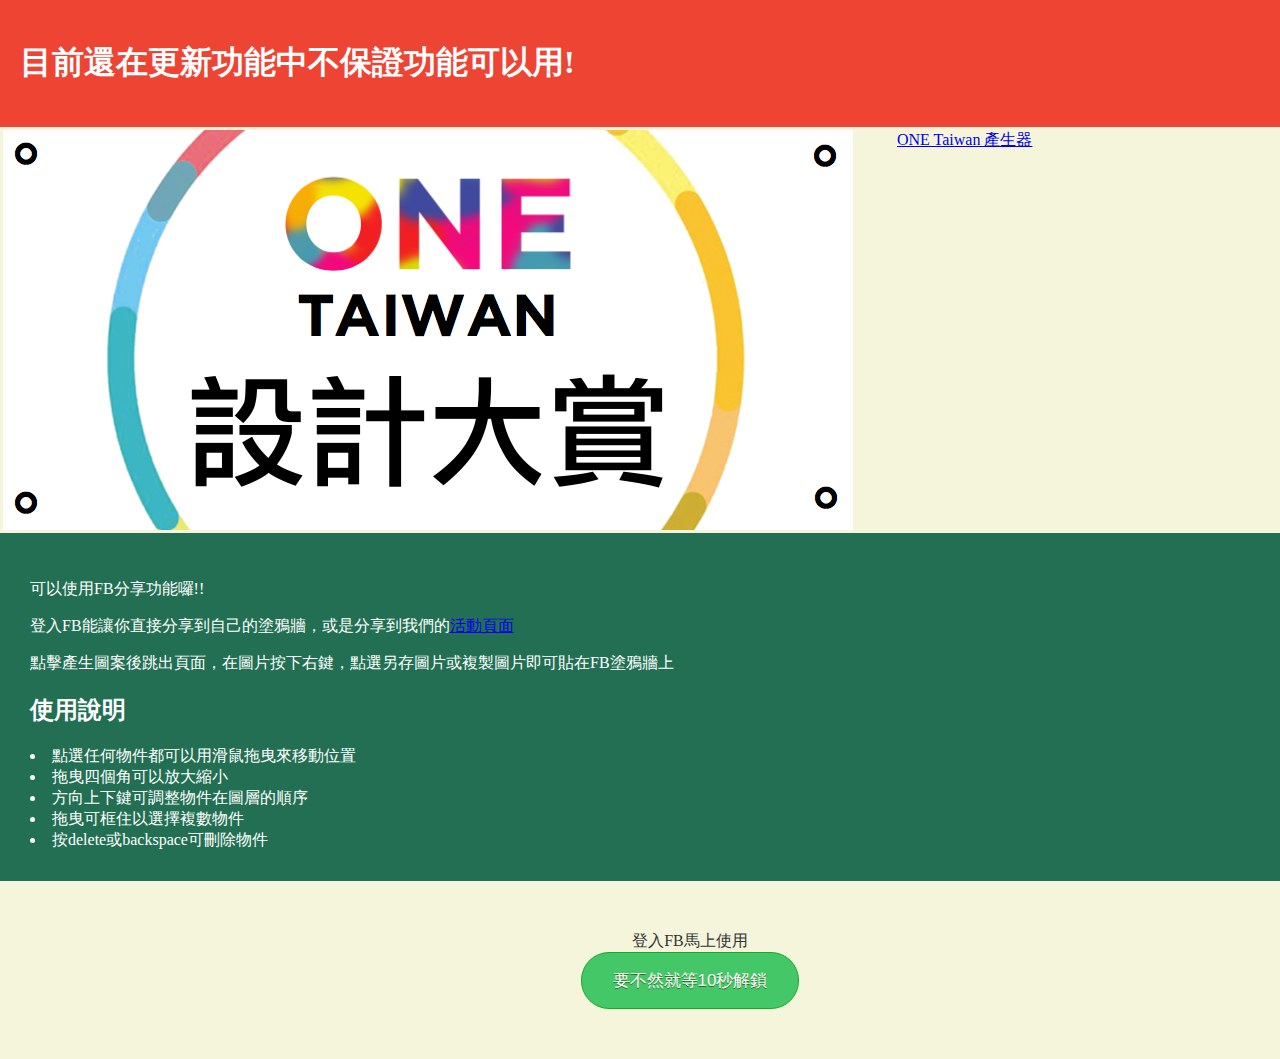
==== index.html @ f799602e "btw" ====
<html>
<head>
	<title>ONETAIWAN產生器</title>
	<meta charset='utf-8'>
	<meta property="og:type" content="article" />
	<meta property="og:url" content="http://jerrypupu111.github.io"/>
	<meta property="og:title" content="ONETAIWAN 最好用 產生器"/>
	<meta property="og:description" content="Is it good to use? 謀哩每笑用跨賣喔"/>
	<meta property="og:image" content="http://jerrypupu111.github.io/title.png"/>
	<meta property="fb:app_id" content="1514218208899524"/>

	<link rel="stylesheet" href="index.css" />
	<script src="https://code.jquery.com/jquery-2.1.4.min.js"></script>
	<script src = "js/fabric.min.js"></script>

	<script src = 'js/script.js'></script>
	<script src = 'js/font.js'></script>
	<script src = "js/image.js"></script>
	<script src = "js/event.js"></script>
	
	

 	<script>
	  (function(i,s,o,g,r,a,m){i['GoogleAnalyticsObject']=r;i[r]=i[r]||function(){
	  (i[r].q=i[r].q||[]).push(arguments)},i[r].l=1*new Date();a=s.createElement(o),
	  m=s.getElementsByTagName(o)[0];a.async=1;a.src=g;m.parentNode.insertBefore(a,m)
	  })(window,document,'script','//www.google-analytics.com/analytics.js','ga');

	  ga('create', 'UA-69645811-1', 'auto');
	  ga('send', 'pageview');

	</script>
</head>
<body>

<div class="warning">
<h1>目前還在更新功能中不保證功能可以用!</h1>
</div>

<table>
<tr>
<td>
<a href="https://www.facebook.com/events/1217380698278728/"><img class="title" src="title.png" alt=""></a>

</td>
<td>
<div class="fb-page" data-href="https://www.facebook.com/onetaiwangen/" data-height="400"  data-small-header="false" data-adapt-container-width="true" data-hide-cover="false" data-show-facepile="true" data-show-posts="true"><div class="fb-xfbml-parse-ignore"><blockquote cite="https://www.facebook.com/onetaiwangen/"><a href="https://www.facebook.com/onetaiwangen/">ONE Taiwan 產生器</a></blockquote></div></div>
</td>
</tr>
</table>

<script async src="//pagead2.googlesyndication.com/pagead/js/adsbygoogle.js"></script>
<!-- auto1 -->
<ins class="adsbygoogle"
     style="display:block"
     data-ad-client="ca-pub-5054097744583766"
     data-ad-slot="4646217530"
     data-ad-format="auto"></ins>
<script>
(adsbygoogle = window.adsbygoogle || []).push({});
</script>


<header>
<p>可以使用FB分享功能囉!!</p>
<p>登入FB能讓你直接分享到自己的塗鴉牆，或是分享到我們的<a href="https://www.facebook.com/events/1217380698278728/">活動頁面</a></p>

<p>點擊產生圖案後跳出頁面，在圖片按下右鍵，點選另存圖片或複製圖片即可貼在FB塗鴉牆上</p>
<h2>使用說明</h2>
<li>點選任何物件都可以用滑鼠拖曳來移動位置</li>
<li>拖曳四個角可以放大縮小</li>	
<li>方向上下鍵可調整物件在圖層的順序</li>
<li>拖曳可框住以選擇複數物件</li>
<li>按delete或backspace可刪除物件</li>
</header>

<div class ="start-area">

<div class="fb-login-button" data-max-rows="1" data-size="xlarge" data-show-faces="false" data-auto-logout-link="false" onlogin = "login_btn_click();">登入FB馬上使用</div>

<button class="waitBtn greenBtn" onclick="wait(5);">要不然就等10秒解鎖</button>

</div>

<div class="main auth">
	<table>
	<td>
	<div class="side-bar">
		<li>圖片大小：</li>
		<div class="group">

			寬：<input type="number" class="number" max='2048' id="canvas-width" value="800">
			長：<input type="number" class="number" max='2048' id="canvas-height" value="800">
		</div>
		<li>新增物件：</li>
		<div class="new-area group">
			<p><button class="large-btn" id="add-normal-text">新增一般文字</button><button class="large-btn" id="add-color-text">新增彩色文字</button></p>
			<button onclick="addPeriod();">左邊的句點</button>
			<p>點擊添加圖片</p>
			<input type="image" class="image-btn" id="rim-image" src="rim.png" >
			<br>
			<div class="upload">
				<li>上傳圖片</li>
				<input type='file' onchange="readURL(this);"><br><br>
				<!--
				<li>圖片連結網址：</li>
				<div><input type="text"><button id="load-web-img">載入圖片</button></div>
				-->
			</div>
		</div>
		<br>
	
		<li>在點選狀態編輯物件：</li>	
		<div class='edit-area group'>
			
			<h2>文字內容：</h2><input type="text" id='text'></p>
			<p><button id="centerX">水平置中</button><button id="centerY">垂直置中</button></p>
			<p><button id="bringToFront">移至最上方</button><button id="sendToBack">移至最底層</button></p>
		</div>

		
		<button id="gen-btn" class="greenBtn" >產生圖案</button><br>
		
		<!--
		<div class="bottom-area">
			<label for="">下標1</label><input id='bottom-text1' class='bottom-text' type="text" value='文字'>
			<select class="font-size">
				<option value="40">小</option>
				<option value="80" selected>中</option>
				<option value="150">大</option>
			</select>
		</div>

		<button id="new" >新增下標</button>
		<button id="gen-btn" >產生圖案</button><br>
		-->
		<div class="not-login">
			<p>你沒有登入FB無法參加比賽或分享喔QQ</p>
		</div>

		<div class="auth-login">
			<p>分享內容：</p>
			<textarea name="" placeholder="建議加入#ONETAIWAN" id="message_area" cols="30" rows="10"></textarea>
			<p>建議在分享內容中加入hashtag: #ONETAIWAN</p>
			<p>可以讓更多人看到你製作的圖片喔</p>
			<button class="share-btn" id="share-event-btn" >分享至比賽活動頁面</button><br>
			<button class="share-btn" id="share-feed-btn" >分享至個人塗鴉牆</button><br>
			<a href="" class="fblink" id="fblink">如果沒有自動跳轉請點擊至分享頁面</a>
		</div>


		
	</div>
	</td>
	<td>
	<div class="canvas-area">
		<canvas id="canvas" width="800" height="800"></canvas>
		<script async src="//pagead2.googlesyndication.com/pagead/js/adsbygoogle.js"></script>
		<!-- horizontal -->
		<ins class="adsbygoogle"
		     style="display:inline-block;width:728px;height:90px"
		     data-ad-client="ca-pub-5054097744583766"
		     data-ad-slot="9216017937"></ins>
		<script>
		(adsbygoogle = window.adsbygoogle || []).push({});
		</script>
	</div>
	</td>
	</table>

</div>


<div class="hidden">
	<div class="bottom-text-template">
		<label for="bottom-text">下標</label><input class='bottom-text' type="text" value='文字'>
		<select class="font-size">
			<option value="40">小</option>
			<option value="80" selected>中</option>
			<option value="150">大</option>
		</select>
		<button class="remove-bottom"> 移除 </button>
	</div>
</div>
<div class="fb-comments" data-href="http://jerrypupu111.github.io" data-numposts="5"></div>
</body>


<script type="text/javascript">
var appId='1514218208899524';
var authToken;
window.fbAsyncInit = function() {
  FB.init({
    appId      : appId,
    xfbml      : true,
    version    : 'v2.5'
  });
  checklogin();

};

var tryAtStart = 0;
function login_btn_click()
{
	tryAtStart = 0;
	checklogin();
}
function fblogin()
{
	FB.login(function(response) {
	    if (response.authResponse) {
	    	//checklogin();
	    	authToken = response.authResponse.accessToken;
	    	checklogin();
	    } else {

	    }
	   },{
		    scope: 'publish_actions', 
		    return_scopes: true
	});
}

function checklogin()
{
	FB.getLoginStatus(function(response) {
      if (response.status === 'connected') {
        // the user is logged in and has authenticated your
        // app, and response.authResponse supplies
        // the user's ID, a valid access token, a signed
        // request, and the time the access token 
        // and signed request each expire
        var uid = response.authResponse.userID;
        var accessToken = response.authResponse.accessToken;
        authToken = accessToken;

        FB.api('/me/permissions', function(response){
		  if (response && response.data && response.data.length){
		    var permissions = response.data.shift();
		    console.log(permissions);
		    if (permissions.permission == 'publish_actions') {
		      	console.log('success');
        		removeFB();
		    }
		    else
		    {
		    	if(tryAtStart==0)
		    	{
		    		tryAtStart = 1;
		    		console.log('ask for permissions');
		    		fblogin();

		    	}
		    	
		    }
		  }
		});

        

      } else if (response.status === 'not_authorized') {
        // the user is logged in to Facebook, 
        // but has not authenticated your app
        fblogin();
      } else {
        // the user isn't logged in to Facebook.
        fblogin();
      }
     });

	
}

	(function(d, s, id){
	     var js, fjs = d.getElementsByTagName(s)[0];
	     if (d.getElementById(id)) {return;}
	     js = d.createElement(s); js.id = id;
	     js.src = "//connect.facebook.net/zh_TW/sdk.js";
	     fjs.parentNode.insertBefore(js, fjs);
	   }(document, 'script', 'facebook-jssdk'));
	</script>

	

</html>
---- index.css ----
.auth
{
	display: none;
}
.auth-login
{
	display: none;
}

@font-face {
    font-family: 'Gotham';
    src: url('GOTHAM-BOLD.TTF');
}
html, body {
	margin: 0;
	padding: 0;
	background-color: beige;
	color: #333;
	font-family: '微軟正黑體';
}

.main {
	/*background-image: url('tw.jpg');*/
	background-color: beige;
	background-size: 100%;

}
.hidden
{
  display:none;
}
label {
	margin-right: 5px;
}
.bottom-text {
	margin-bottom: 10px;
}
canvas{
	border-radius: 0px;
	box-shadow: 2px 3px 4px rgba(34, 25, 25, 0.4);
	width: 100px;
	height: 100px;
}
header {
	padding: 30px;
	background: #226F54;
	color: #fff;
	z-index: 3;
}
.side-bar {
	text-align: left;
	/*float: right;*/
	font-size: 16px;

	width: 280px;
	padding: 15px;
	margin-top: 5px;
	border-radius: 10px;
	background: rgba(255,255,255,0.85);
	/*background: beige;*/
	display: inline-block;

}
.side-bar input.number{
	line-height: 16px;
	font-size: 16px;
	width: 80px;
}
.side-bar input.image-btn{
	line-height: 16px;
	font-size: 16px;
	width: 120px;
}
td{
	vertical-align: top;
}
.canvas-area {
	
	opacity: 0.95;
	display: inline-block;
	

	/*width: calc(1000px);*/
	min-width: 1000px;
	margin-top: 5px;
	margin-bottom: 30px;
}
.left-bar{
	
	float: left;
	font-size: 16px;

	width: 280px;
	padding: 15px;
	margin-top: 5px;
	border-radius: 10px;
	background: rgba(255,255,255,0.85);
	/*background: beige;*/
	display: inline-block;

}
.left-bar input.image{
	line-height: 16px;
	font-size: 16px;
	width: 120px;
}

div.group{
	padding: 10px;
	margin: 5px;
	border-radius: 10px;
	border-width: 2px;
	border: 2px solid #675;
}

input#text{
	line-height: 32px;
	font-size: 32px;
	width: 240px;
}
.large-btn{
	color: #000;
	background-color: #efd;
	border-radius: 5px;
	width: 120px;
	height: 50px;
	font-size: 16px;
}




.start-area{
	padding: 50px;
	margin: auto 0px;
	width: 100%;
	text-align: center;
	display:inline-block;
	position: relative;
}
.fb-login-button{
	margin: auto 0px;
}

.greenBtn{
	margin: auto 0px;
	background-color:#44c767;
	-moz-border-radius:28px;
	-webkit-border-radius:28px;
	border-radius:28px;
	border:1px solid #18ab29;
	display:inline-block;
	cursor:pointer;
	color:#ffffff;
	font-family:Arial;
	font-size:17px;
	padding:16px 31px;
	text-decoration:none;
	text-shadow:0px 1px 0px #2f6627;
}

.greenBtn:hover{
	background-color:#29b381;
}

.waitBtn {
	
}
.waitBtn:hover {
	
}
.greenBtn:active {
	position:relative;
	top:1px;
}







.share-btn {
	-moz-box-shadow: 0px 0px 0px 2px #9fb4f2;
	-webkit-box-shadow: 0px 0px 0px 2px #9fb4f2;
	box-shadow: 0px 0px 0px 2px #9fb4f2;
	background-color:#7892c2;
	-moz-border-radius:10px;
	-webkit-border-radius:10px;
	border-radius:10px;
	border:1px solid #4e6096;
	display:inline-block;
	cursor:pointer;
	color:#ffffff;
	font-family:Arial;
	font-size:19px;
	padding:12px 37px;
	text-decoration:none;
	text-shadow:0px 1px 0px #283966;
}
.share-btn:hover {
	background-color:#476e9e;
}
.share-btn:active {
	position:relative;
	top:1px;
}
.fblink{
	visibility: hidden;
}
.warning{
	padding: 20px;
	background-color: #e43;
	color: #fff;
	width: 100%;
}
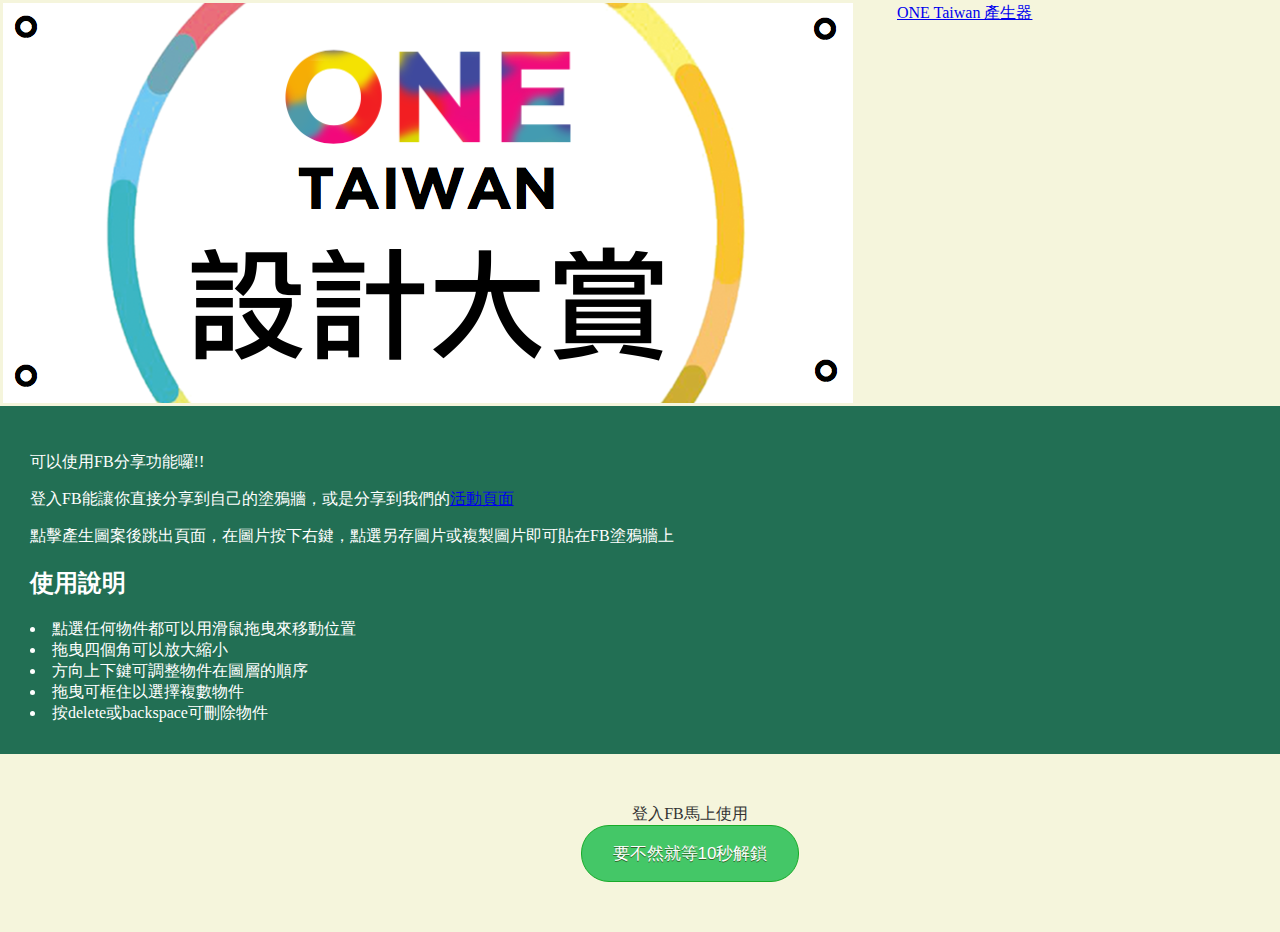
==== commit 6933ac9c: "no bug" ====
--- a/index.html
+++ b/index.html
@@ -33,9 +33,11 @@
 </head>
 <body>
 
+<!--
 <div class="warning">
 <h1>目前還在更新功能中不保證功能可以用!</h1>
 </div>
+-->
 
 <table>
 <tr>
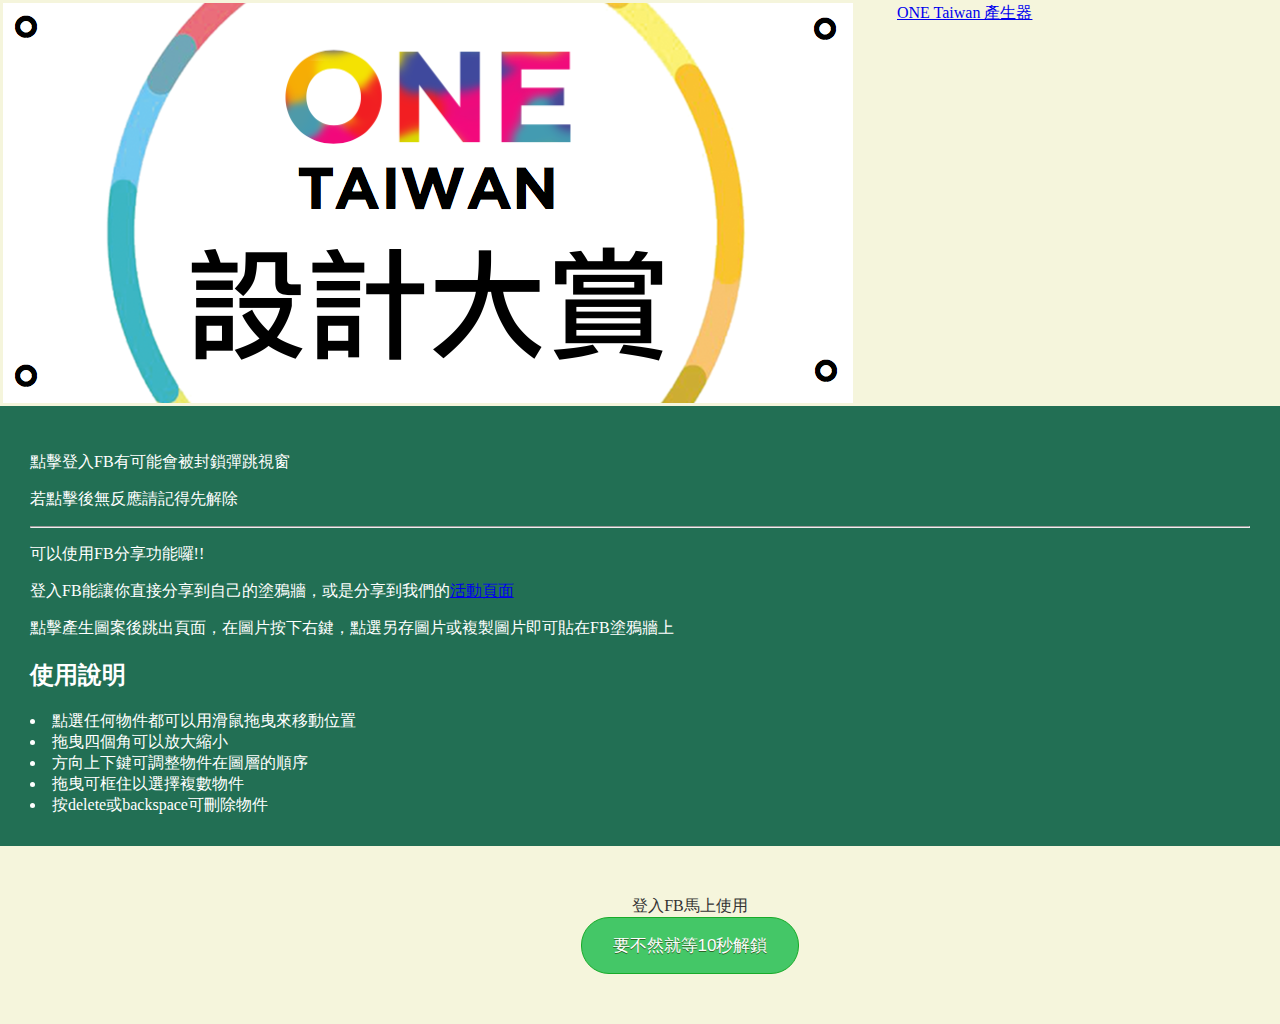
==== commit 84876ac6: "popup" ====
--- a/index.html
+++ b/index.html
@@ -64,6 +64,9 @@
 
 
 <header>
+<p>點擊登入FB有可能會被封鎖彈跳視窗</p>
+<p>若點擊後無反應請記得先解除</p>
+<hr>
 <p>可以使用FB分享功能囉!!</p>
 <p>登入FB能讓你直接分享到自己的塗鴉牆，或是分享到我們的<a href="https://www.facebook.com/events/1217380698278728/">活動頁面</a></p>
 
@@ -80,7 +83,7 @@
 
 <div class="fb-login-button" data-max-rows="1" data-size="xlarge" data-show-faces="false" data-auto-logout-link="false" onlogin = "login_btn_click();">登入FB馬上使用</div>
 
-<button class="waitBtn greenBtn" onclick="wait(5);">要不然就等10秒解鎖</button>
+<button class="waitBtn greenBtn" onclick="wait();">要不然就等10秒解鎖</button>
 
 </div>
 
@@ -197,13 +200,14 @@
     xfbml      : true,
     version    : 'v2.5'
   });
-  checklogin();
 
 };
 
 var tryAtStart = 0;
 function login_btn_click()
 {
+	//_trackEvent("block_click","login");
+	ga('send','event',{eventCategory:'click btn',eventAction:'login'});
 	tryAtStart = 0;
 	checklogin();
 }
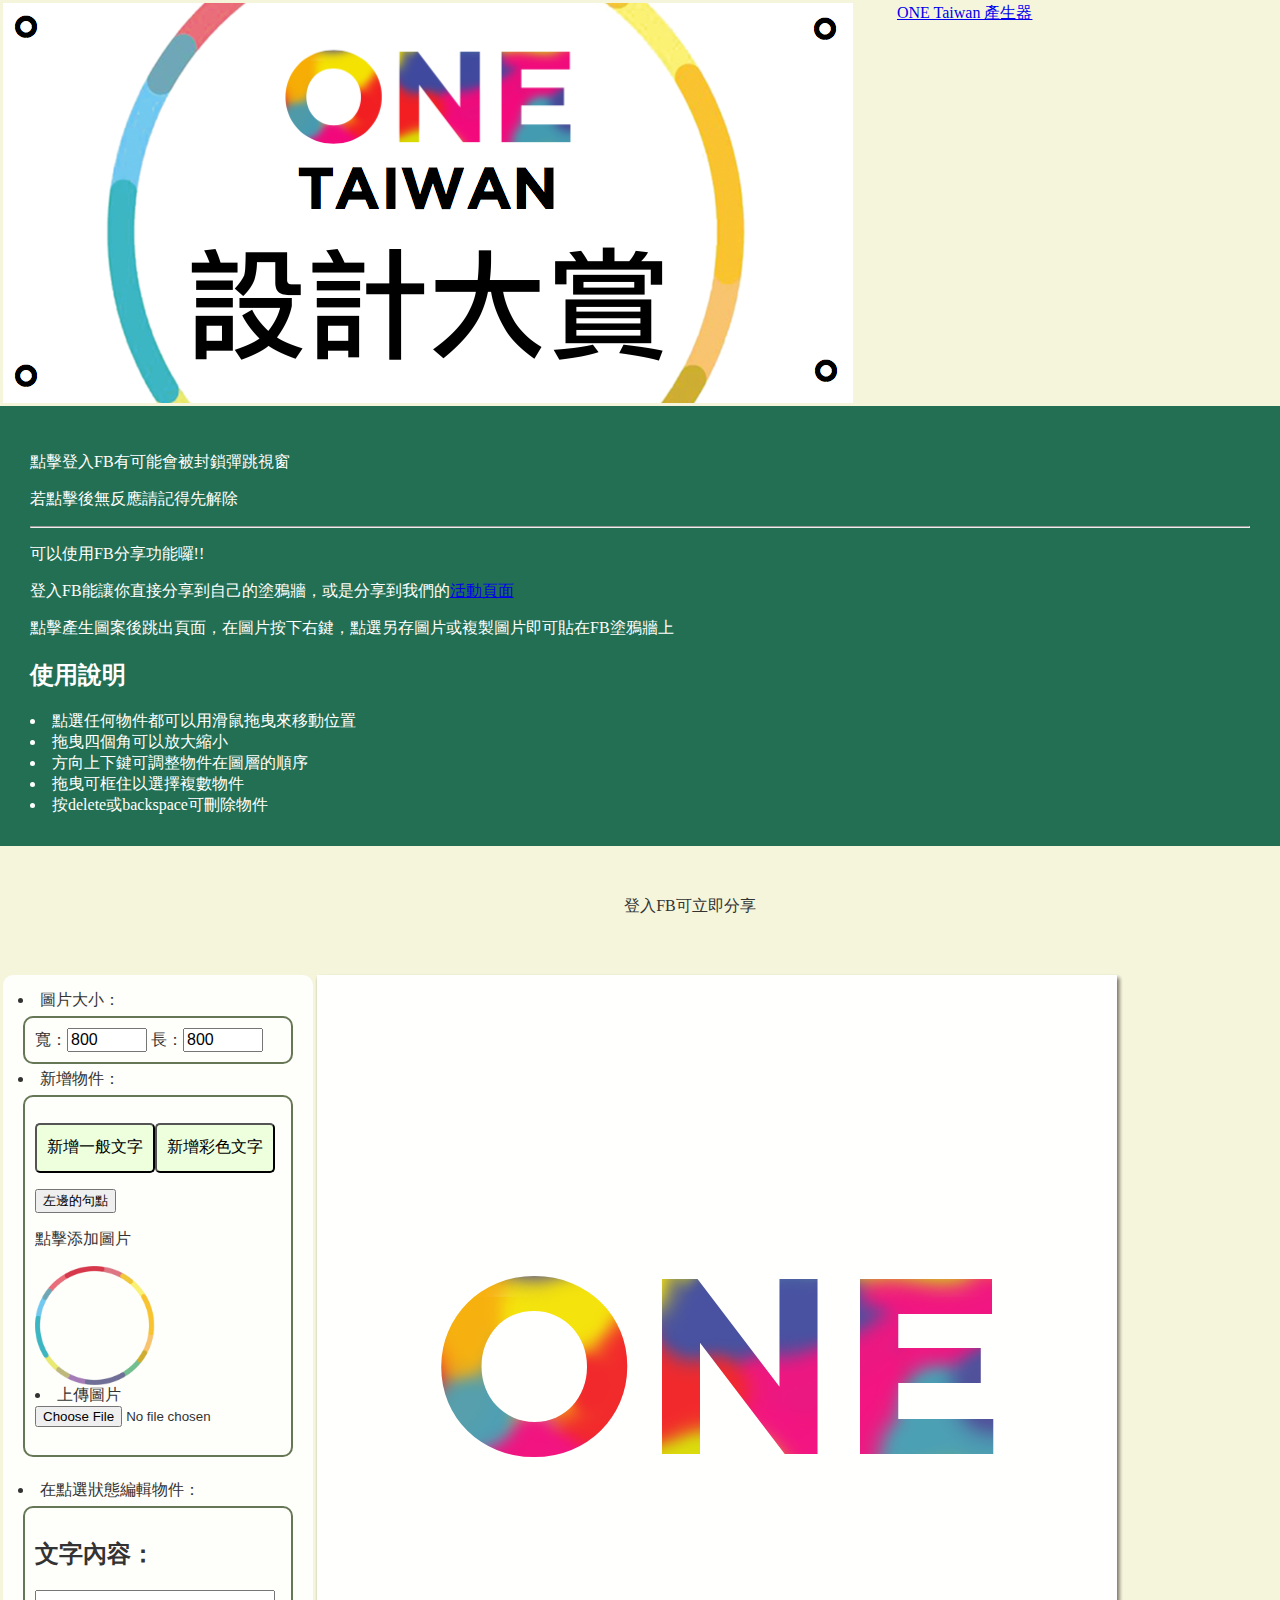
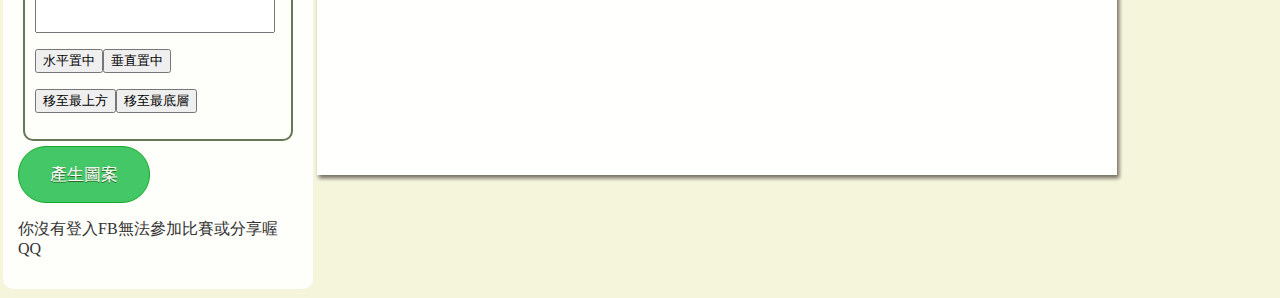
==== commit a9c1b709: "remove setimeout" ====
--- a/index.html
+++ b/index.html
@@ -81,13 +81,11 @@
 
 <div class ="start-area">
 
-<div class="fb-login-button" data-max-rows="1" data-size="xlarge" data-show-faces="false" data-auto-logout-link="false" onlogin = "login_btn_click();">登入FB馬上使用</div>
-
-<button class="waitBtn greenBtn" onclick="wait();">要不然就等10秒解鎖</button>
-
-</div>
-
-<div class="main auth">
+<div class="fb-login-button" data-max-rows="1" data-size="xlarge" data-show-faces="false" data-auto-logout-link="false" onlogin = "login_btn_click();">登入FB可立即分享</div>
+
+</div>
+
+<div class="main">
 	<table>
 	<td>
 	<div class="side-bar">
